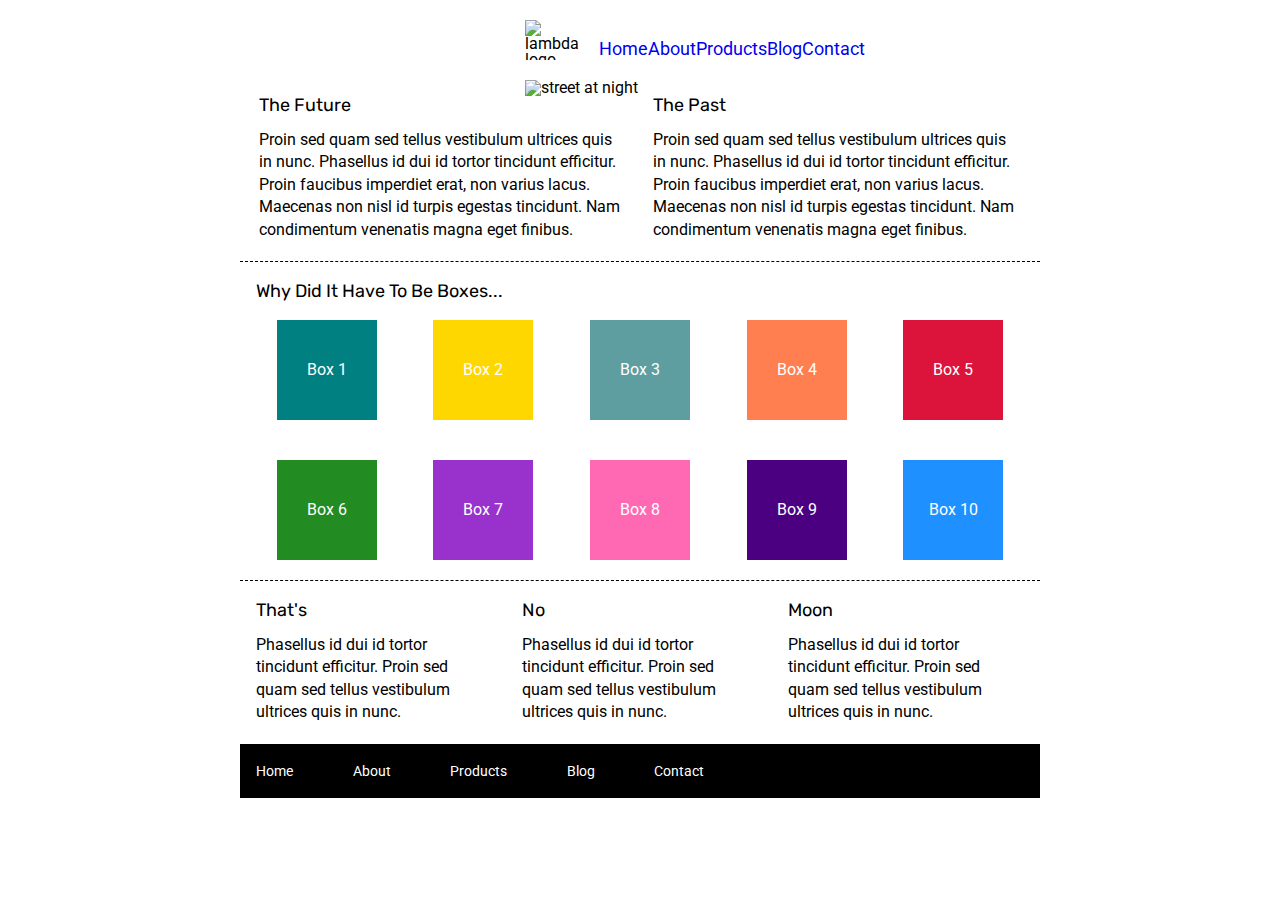
==== index.html @ ab28d496 "Merge 3cebf7c064e41da6f64342bf3c2d2027b0628085 into 03b58935882fc7d477ef83074fda2a6c81fe33d6" ====
<!doctype html>

<html lang="en">
<head>
  <meta charset="utf-8">

  <title>Sprint Challenge - Home</title>

  <link href="https://fonts.googleapis.com/css?family=Roboto|Rubik" rel="stylesheet">
  <link rel="stylesheet" href="css/index.css">

</head>

<body>
    <header>
        <img class="logo" src="img\lambda-black.png" alt="lambda logo">
            <nav class="navigation"> 
            <a href="#">Home</a>
            <a href="about.html">About</a>
            <a href="#">Products</a>
            <a href="#">Blog</a>
            <a href="#">Contact</a>
            </nav>
    </header>
    <div class="topimg">
        <img src="img\jumbo.jpg" alt="street at night">
    </div>
    <div class="container">
   
        <section class="top-content">
            <div class="text-container">
                <h2>The Future</h2>
                <p>Proin sed quam sed tellus vestibulum ultrices quis in nunc. Phasellus id dui id tortor tincidunt efficitur. Proin faucibus imperdiet erat, non varius lacus. Maecenas non nisl id turpis egestas tincidunt. Nam condimentum venenatis magna eget finibus.</p>
            </div>
            <div class="text-container">
                <h2>The Past</h2>
                <p>Proin sed quam sed tellus vestibulum ultrices quis in nunc. Phasellus id dui id tortor tincidunt efficitur. Proin faucibus imperdiet erat, non varius lacus. Maecenas non nisl id turpis egestas tincidunt. Nam condimentum venenatis magna eget finibus.</p>
            </div>
        </section>
        
        <section class="middle-content">
        
            <h2>Why Did It Have To Be Boxes...</h2>
            
            <div class="boxes">
                <div class="box" style="background-color: teal;">Box 1</div>
                <div class="box"style="background-color: gold;">Box 2</div>
                <div class="box"style="background-color: cadetblue;">Box 3</div>
                <div class="box"style="background-color: coral;">Box 4</div>
                <div class="box"style="background-color: crimson;">Box 5</div>
                <div class="box"style="background-color: forestgreen;">Box 6</div>
                <div class="box"style="background-color: darkorchid;">Box 7</div>
                <div class="box"style="background-color: hotpink;">Box 8</div>
                <div class="box"style="background-color: indigo;">Box 9</div>
                <div class="box"style="background-color: dodgerblue;">Box 10</div>
            </div>
        
        </section>

        <section class="bottom-content">

            <div class="text-container">
                <h2>That's</h2>
                <p>Phasellus id dui id tortor tincidunt efficitur. Proin sed quam sed tellus vestibulum ultrices quis in nunc.</p>
            </div>
            <div class="text-container">
                <h2>No</h2>
                <p>Phasellus id dui id tortor tincidunt efficitur. Proin sed quam sed tellus vestibulum ultrices quis in nunc.</p>
            </div>
            <div class="text-container">
                <h2>Moon</h2>
                <p>Phasellus id dui id tortor tincidunt efficitur. Proin sed quam sed tellus vestibulum ultrices quis in nunc.</p>
            </div>

        </section>
        
        <footer>
            <nav>
                <a href="#">Home</a>
                <a href="#">About</a>
                <a href="#">Products</a>
                <a href="#">Blog</a>
                <a href="#">Contact</a>
            </nav>
        </footer>
    </div><!-- container -->        
</body>
</html>
---- css/index.css ----
/* http://meyerweb.com/eric/tools/css/reset/ 
   v2.0 | 20110126
   License: none (public domain)
*/

html, body, div, span, applet, object, iframe,
h1, h2, h3, h4, h5, h6, p, blockquote, pre,
a, abbr, acronym, address, big, cite, code,
del, dfn, em, img, ins, kbd, q, s, samp,
small, strike, strong, sub, sup, tt, var,
b, u, i, center,
dl, dt, dd, ol, ul, li,
fieldset, form, label, legend,
table, caption, tbody, tfoot, thead, tr, th, td,
article, aside, canvas, details, embed, 
figure, figcaption, footer, header, hgroup, 
menu, nav, output, ruby, section, summary,
time, mark, audio, video {
	margin: 0;
	padding: 0;
	border: 0;
	font-size: 100%;
	font: inherit;
	vertical-align: baseline;
}
/* HTML5 display-role reset for older browsers */
article, aside, details, figcaption, figure, 
footer, header, hgroup, menu, nav, section {
	display: block;
}


body {
	line-height: 1;
}
ol, ul {
	list-style: none;
}
blockquote, q {
	quotes: none;
}
blockquote:before, blockquote:after,
q:before, q:after {
	content: '';
	content: none;
}
table {
	border-collapse: collapse;
	border-spacing: 0;
}
/* begin style? */
* {
    box-sizing: border-box;
}

html, body {
    max-height: 100%;
    font-family: 'Roboto', sans-serif;
}
header{
 max-width: 800px;
 max-height: 40px;
 margin:20px 525px 20px 525px;
 display: flex;
 justify-content: flex-start;
 align-content: center;
}
.navigation{
    font-size: 18px;
    margin: 20px;
    width:800px;
    display:flex;
    justify-content: space-evenly;
    align-content: flex-start;
}
a{
    text-decoration: none;
}
.topimg{
  width:100%;
  margin:525px 525px 525px 525px;
  display: inline;

}
h1, h2, h3, h4, h5 {
    font-size: 18px;
    margin-bottom: 15px;
    font-family: 'Rubik', sans-serif;
}

p {
    line-height: 1.4;
}

.container {
    width: 800px;
    margin: 0 auto;
}

.top-content {
    display: flex;
    flex-wrap: wrap;
    justify-content: space-evenly;
    margin-bottom: 20px;
    border-bottom: 1px dashed black;
}

.top-content .text-container {
    width: 48%;
    padding: 0 1%;
    padding-bottom: 20px;  
}

.middle-content {
    margin-bottom: 20px;
    border-bottom: 1px dashed black;
}

.middle-content h2 {
    padding: 0 2%;
    margin-bottom: 0;
}

.middle-content .boxes {
    display: flex;
    flex-wrap: wrap;
    justify-content: space-evenly;
}

.middle-content .boxes .box {
    width: 12.5%;
    height: 100px;
    background:black;
    margin: 20px 2.5%;
    color: white;
    display: flex;
    align-items: center;
    justify-content: center;
}


.bottom-content {
    display: flex;
    margin: 0 2% 20px;
    justify-content: space-around;
}

.bottom-content .text-container {
    padding-right: 4%;
}

.bottom-content .text-container:last-child {
    padding-right: 0;
}

footer {
    width: 100%;
    background: black;
}

footer nav {
    width: 60%;
    display: flex;
    justify-content: space-between;
    align-items: center;
    padding: 20px 2%;
    font-size: 14px;
}

footer nav a {
    color: white;
    text-decoration: none;
}
.about-container{
    max-width: 800px;
    max-height: 40px;
    margin:20px 525px 20px 525px;
    display: flex;
    justify-content: flex-start;
    align-content: center;
}  
.about-text{
    max-width: 800px;
    max-height: 40px;
    margin:20px 525px 20px 525px;
    display: flex;
    justify-content: center;
    align-content: center;
}
.bottomabout{
    margin:0 525px 0 525px;
    max-width:auto;
    max-height:auto;
    display: flex;

     /* justify-content: flex-start;
    align-content: flex-start; */
    border: black 3px solid;
   
    }
    .bottomabout div {
        max-width: auto;
        margin:20px;
        border: blue 3px solid;
        display: flex;
        justify-content: flex-start;
        flex-wrap: wrap;
    }
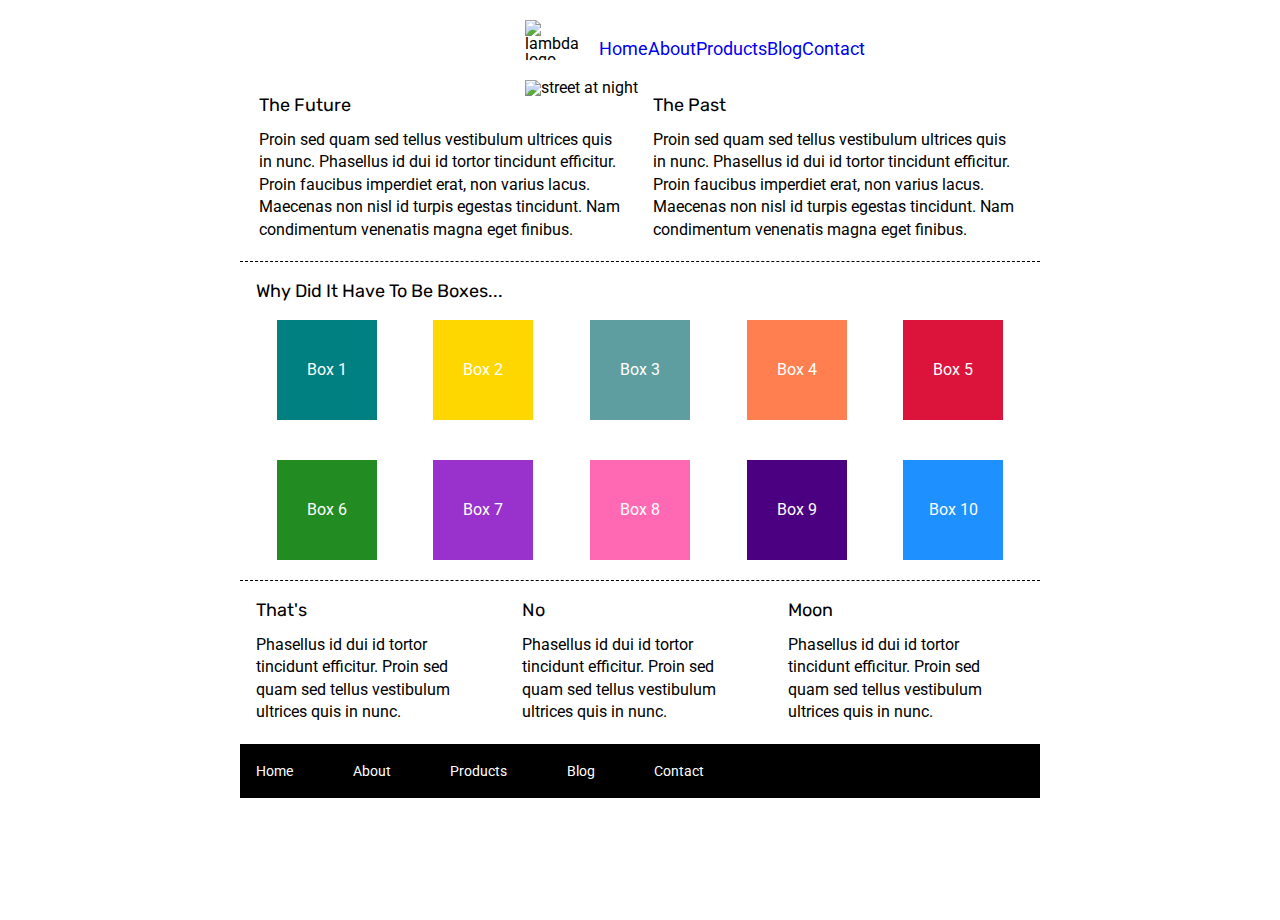
==== commit d159b068: "finished home page, working on about page" ====
--- a/index.html
+++ b/index.html
@@ -22,7 +22,7 @@
             <a href="#">Contact</a>
             </nav>
     </header>
-    <div class="topimg">
+    <div class="streetimg">
         <img src="img\jumbo.jpg" alt="street at night">
     </div>
     <div class="container">
--- a/css/index.css
+++ b/css/index.css
@@ -54,7 +54,7 @@
 }
 
 html, body {
-    max-height: 100%;
+    height: 100%;
     font-family: 'Roboto', sans-serif;
 }
 header{
@@ -76,7 +76,7 @@
 a{
     text-decoration: none;
 }
-.topimg{
+.streetimg{
   width:100%;
   margin:525px 525px 525px 525px;
   display: inline;
@@ -170,39 +170,4 @@
 footer nav a {
     color: white;
     text-decoration: none;
-}
-.about-container{
-    max-width: 800px;
-    max-height: 40px;
-    margin:20px 525px 20px 525px;
-    display: flex;
-    justify-content: flex-start;
-    align-content: center;
-}  
-.about-text{
-    max-width: 800px;
-    max-height: 40px;
-    margin:20px 525px 20px 525px;
-    display: flex;
-    justify-content: center;
-    align-content: center;
-}
-.bottomabout{
-    margin:0 525px 0 525px;
-    max-width:auto;
-    max-height:auto;
-    display: flex;
-
-     /* justify-content: flex-start;
-    align-content: flex-start; */
-    border: black 3px solid;
-   
-    }
-    .bottomabout div {
-        max-width: auto;
-        margin:20px;
-        border: blue 3px solid;
-        display: flex;
-        justify-content: flex-start;
-        flex-wrap: wrap;
-    }+}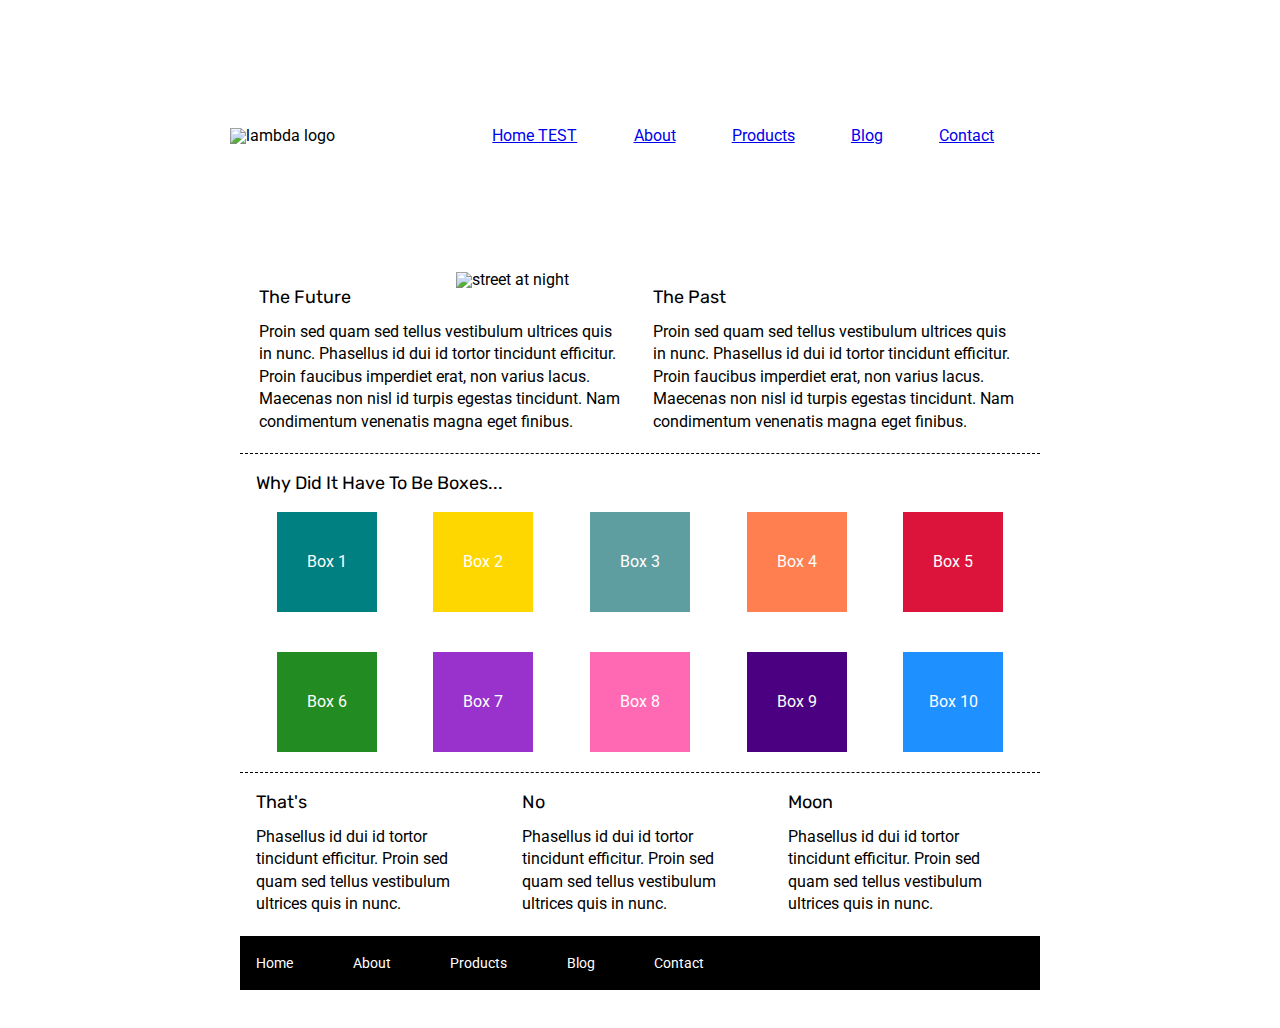
==== commit deacd9ad: "work thus far." ====
--- a/index.html
+++ b/index.html
@@ -15,14 +15,15 @@
     <header>
         <img class="logo" src="img\lambda-black.png" alt="lambda logo">
             <nav class="navigation"> 
-            <a href="#">Home</a>
+            <a href="#">Home TEST</a>
             <a href="about.html">About</a>
             <a href="#">Products</a>
             <a href="#">Blog</a>
             <a href="#">Contact</a>
             </nav>
-    </header>
-    <div class="streetimg">
+    
+        </header>
+    <div class="topimg">
         <img src="img\jumbo.jpg" alt="street at night">
     </div>
     <div class="container">
--- a/css/index.css
+++ b/css/index.css
@@ -51,15 +51,15 @@
 /* begin style? */
 * {
     box-sizing: border-box;
-}
+ }
 
 html, body {
-    height: 100%;
+    max-height: 100%;
     font-family: 'Roboto', sans-serif;
 }
+/*
 header{
  max-width: 800px;
- max-height: 40px;
  margin:20px 525px 20px 525px;
  display: flex;
  justify-content: flex-start;
@@ -76,7 +76,7 @@
 a{
     text-decoration: none;
 }
-.streetimg{
+.topimg{
   width:100%;
   margin:525px 525px 525px 525px;
   display: inline;
@@ -138,7 +138,10 @@
     justify-content: center;
 }
 
-
+/*  
+   /* WE ARE STARTING STYLE FROM SCRATCH! FOCUSING ON % RATHER THAN PX! */
+
+/* 
 .bottom-content {
     display: flex;
     margin: 0 2% 20px;
@@ -170,4 +173,163 @@
 footer nav a {
     color: white;
     text-decoration: none;
-}+} */
+/* .about-container{
+    width: 80%;
+    display: flex;
+    justify-content: flex-start;
+    align-content: center; 
+    flex-direction:column; */
+/* }     */
+/* .about-text{
+    max-width: 800px;
+    max-height: 40px;
+    margin:20px 525px 20px 525px;
+    display: flex;
+    justify-content: center;
+    align-content: center;
+}
+.bottomabout{
+    margin:0 525px 0 525px;
+    max-width:auto;
+    max-height:auto;
+    display: flex; */
+
+     /* justify-content: flex-start;
+    align-content: flex-start; */
+    /* border: black 3px solid;
+   
+    }
+    .bottomabout div {
+        max-width: auto;
+        margin:20px;
+        border: blue 3px solid;
+        display: flex;
+        justify-content: flex-start;
+        flex-wrap: wrap;
+    } */
+   /* WE ARE STARTING STYLE FROM SCRATCH! FOCUSING ON % RATHER THAN PX! */
+header{
+    /* border: black 3px solid; */
+    width:80%;
+    margin:10%;
+    display:flex;
+    flex-direction: row;
+    justify-content: space-evenly;
+    align-items: center;
+    
+}
+.navigation{
+    width:60%;
+    display: flex;
+    justify-content: space-evenly;
+}
+.topimg{
+    /* border: black 3px solid; */
+    width:80%;
+    
+    display:flex;
+    flex-direction: row;
+    justify-content: space-evenly;
+    align-items: center;
+}
+
+* {
+    box-sizing: border-box;
+}
+
+html, body {
+    height: 100%;
+    font-family: 'Roboto', sans-serif;
+}
+
+h1, h2, h3, h4, h5 {
+    font-size: 18px;
+    margin-bottom: 15px;
+    font-family: 'Rubik', sans-serif;
+}
+
+p {
+    line-height: 1.4;
+}
+
+.container {
+    width: 800px;
+    margin: 0 auto;
+}
+
+.top-content {
+    display: flex;
+    flex-wrap: wrap;
+    justify-content: space-evenly;
+    margin-bottom: 20px;
+    border-bottom: 1px dashed black;
+}
+
+.top-content .text-container {
+    width: 48%;
+    padding: 0 1%;
+    padding-bottom: 20px;  
+}
+
+.middle-content {
+    margin-bottom: 20px;
+    border-bottom: 1px dashed black;
+}
+
+.middle-content h2 {
+    padding: 0 2%;
+    margin-bottom: 0;
+}
+
+.middle-content .boxes {
+    display: flex;
+    flex-wrap: wrap;
+    justify-content: space-evenly;
+}
+
+.middle-content .boxes .box {
+    width: 12.5%;
+    height: 100px;
+    background: black;
+    margin: 20px 2.5%;
+    color: white;
+    display: flex;
+    align-items: center;
+    justify-content: center;
+}
+
+.bottom-content {
+    display: flex;
+    margin: 0 2% 20px;
+    justify-content: space-around;
+}
+
+.bottom-content .text-container {
+    padding-right: 4%;
+}
+
+.bottom-content .text-container:last-child {
+    padding-right: 0;
+}
+
+footer {
+    width: 100%;
+    background: black;
+}
+
+footer nav {
+    width: 60%;
+    display: flex;
+    justify-content: space-between;
+    align-items: center;
+    padding: 20px 2%;
+    font-size: 14px;
+}
+
+footer nav a {
+    color: white;
+    text-decoration: none;
+
+
+}
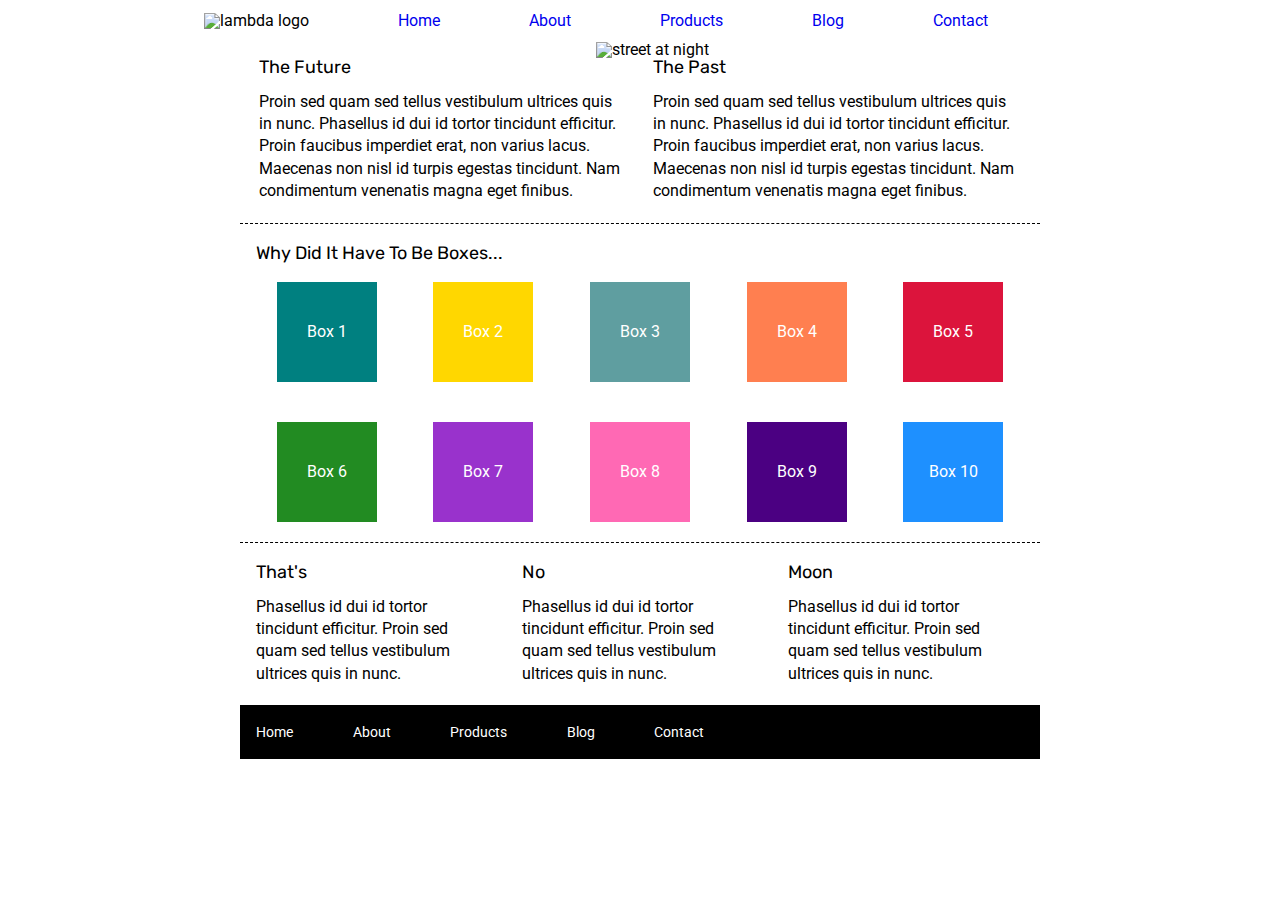
==== commit 8a6d5d3e: "home page is close. Styled with % rather than px." ====
--- a/index.html
+++ b/index.html
@@ -15,7 +15,7 @@
     <header>
         <img class="logo" src="img\lambda-black.png" alt="lambda logo">
             <nav class="navigation"> 
-            <a href="#">Home TEST</a>
+            <a href="#">Home </a>
             <a href="about.html">About</a>
             <a href="#">Products</a>
             <a href="#">Blog</a>
--- a/css/index.css
+++ b/css/index.css
@@ -210,13 +210,13 @@
     } */
    /* WE ARE STARTING STYLE FROM SCRATCH! FOCUSING ON % RATHER THAN PX! */
 header{
-    /* border: black 3px solid; */
-    width:80%;
-    margin:10%;
+    width:100%;
     display:flex;
     flex-direction: row;
-    justify-content: space-evenly;
-    align-items: center;
+    justify-content: center;
+    align-items: center;
+    margin-bottom:1%;
+    margin-top:1%;
     
 }
 .navigation{
@@ -224,14 +224,15 @@
     display: flex;
     justify-content: space-evenly;
 }
+a{
+    text-decoration: none;
+}
 .topimg{
     /* border: black 3px solid; */
-    width:80%;
-    
+    width:32%;   
     display:flex;
-    flex-direction: row;
-    justify-content: space-evenly;
-    align-items: center;
+    justify-content:center;
+    margin-left:35%;
 }
 
 * {
